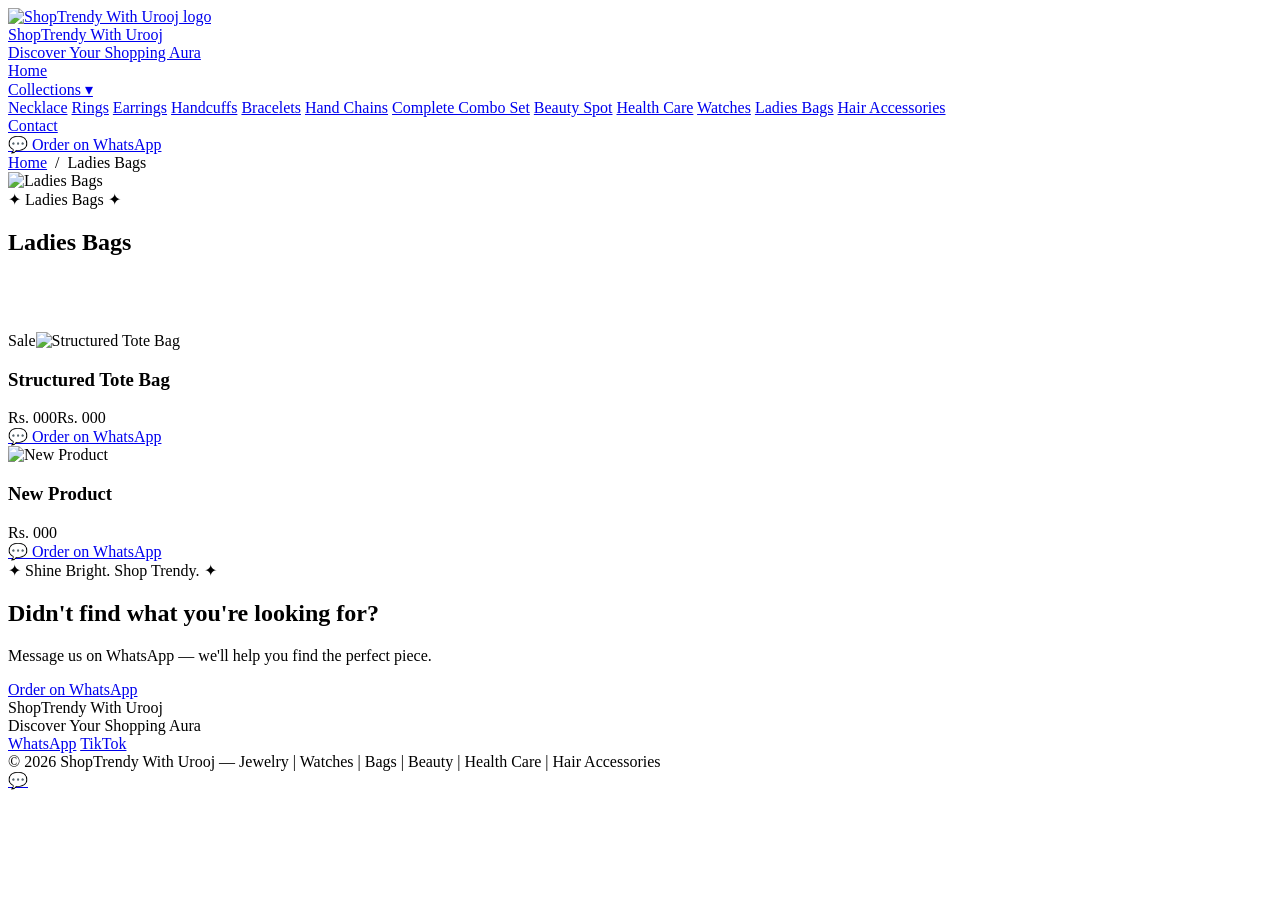
==== bags.html @ 9fc32693 "Add files via upload" ====
<!DOCTYPE html>
<html lang="en">
<head>
<meta charset="UTF-8">
<meta name="viewport" content="width=device-width, initial-scale=1.0">
<title>Ladies Bags — ShopTrendy With Urooj</title>
<meta name="description" content="Ladies Bags collection at ShopTrendy With Urooj — order directly on WhatsApp, nationwide delivery across Pakistan.">
<link rel="icon" type="image/jpeg" href="shop/image/logo.jpg">
<link rel="preconnect" href="https://fonts.googleapis.com">
<link href="https://fonts.googleapis.com/css2?family=Cormorant+Garamond:ital,wght@0,400;0,500;0,600;1,500&family=Dancing+Script:wght@600;700&family=Poppins:wght@300;400;500;600&display=swap" rel="stylesheet">
<link rel="stylesheet" href="shop/style.css">
</head>
<body>

<header>
  <div class="nav">
    <a href="index.html" class="brand">
      <img src="shop/image/logo.jpg" alt="ShopTrendy With Urooj logo">
      <span>
        <div class="brand-name">ShopTrendy With Urooj</div>
        <div class="brand-tag">Discover Your Shopping Aura</div>
      </span>
    </a>
    <nav class="links">
      <a href="index.html">Home</a>
      <div class="nav-dropdown">
        <a href="index.html#collection">Collections ▾</a>
        <div class="nav-dropdown-menu">
          <a href="necklace.html">Necklace</a>
          <a href="rings.html">Rings</a>
          <a href="earrings.html">Earrings</a>
          <a href="handcuffs.html">Handcuffs</a>
          <a href="bracelets.html">Bracelets</a>
          <a href="hand-chains.html">Hand Chains</a>
          <a href="combo-set.html">Complete Combo Set</a>
          <a href="beauty-spot.html">Beauty Spot</a>
          <a href="health-care.html">Health Care</a>
          <a href="watches.html">Watches</a>
          <a href="bags.html">Ladies Bags</a>
          <a href="hair-accessories.html">Hair Accessories</a>
        </div>
      </div>
      <a href="index.html#connect">Contact</a>
    </nav>
    <a class="whatsapp-pill" href="https://wa.me/923288111460?text=Hi%20ShopTrendy%20With%20Urooj%2C%20I%27d%20like%20to%20order" target="_blank" rel="noopener">💬 Order on WhatsApp</a>
  </div>
</header>

<div class="breadcrumb"><a href="index.html">Home</a> &nbsp;/&nbsp; Ladies Bags</div>

<section class="page-hero">
  <img src="shop/image/bag1.jpg" alt="Ladies Bags">
  <div class="page-hero-content">
    <div class="label">✦ Ladies Bags ✦</div>
    <h1 class="script">Ladies Bags</h1>
  </div>
</section>

<section class="section" style="padding-top:56px;">
  <div class="wrap">
    <div class="prod-grid">
      <div class="prod-card reveal">
        <div class="img-wrap"><span class="sale-badge">Sale</span><img src="shop/image/bag1.jpg" alt="Structured Tote Bag"></div>
        <div class="prod-info">
          <h3>Structured Tote Bag</h3>
          <div class="prod-price"><span class="old">Rs. 000</span><span class="new">Rs. 000</span></div>
          <a class="order-btn" href="https://wa.me/923288111460?text=Hi%2C%20I%27d%20like%20to%20order%20the%20Structured%20Tote%20Bag" target="_blank">💬 Order on WhatsApp</a>
        </div>
      </div>
      <div class="prod-card reveal">
        <div class="img-wrap"><img src="shop/image/bag2.jpg" alt="New Product"></div>
        <div class="prod-info">
          <h3>New Product</h3>
          <div class="prod-price"><span class="new">Rs. 000</span></div>
          <a class="order-btn" href="https://wa.me/923288111460?text=Hi%2C%20I%27d%20like%20to%20order%20this%20product" target="_blank">💬 Order on WhatsApp</a>
        </div>
      </div>
    </div>
  </div>
</section>

<div class="cta">
  <div class="label">✦ Shine Bright. Shop Trendy. ✦</div>
  <h2>Didn't find what you're looking for?</h2>
  <p>Message us on WhatsApp — we'll help you find the perfect piece.</p>
  <a class="btn" style="background:var(--charcoal);border-color:var(--charcoal);" href="https://wa.me/923288111460?text=Hi%20ShopTrendy%20With%20Urooj%2C%20I%27d%20like%20to%20order" target="_blank">Order on WhatsApp</a>
</div>

<footer>
  <div class="wrap">
    <div class="brand-name script">ShopTrendy With Urooj</div>
    <div class="label">Discover Your Shopping Aura</div>
    <div class="footer-links">
      <a href="https://wa.me/923288111460" target="_blank">WhatsApp</a>
      <a href="#" target="_blank">TikTok</a>
    </div>
    <div class="footer-copy">© 2026 ShopTrendy With Urooj — Jewelry | Watches | Bags | Beauty | Health Care | Hair Accessories</div>
  </div>
</footer>

<a class="float-wa" href="https://wa.me/923288111460?text=Hi%20ShopTrendy%20With%20Urooj%2C%20I%27d%20like%20to%20order" target="_blank" rel="noopener" aria-label="Order on WhatsApp">💬</a>

<script>
  const header = document.querySelector('header');
  window.addEventListener('scroll', () => {
    header.classList.toggle('scrolled', window.scrollY > 10);
  });
  const revealEls = document.querySelectorAll('.reveal');
  if ('IntersectionObserver' in window) {
    const io = new IntersectionObserver((entries) => {
      entries.forEach(entry => {
        if (entry.isIntersecting) {
          entry.target.classList.add('is-visible');
          io.unobserve(entry.target);
        }
      });
    }, { threshold: 0.15 });
    revealEls.forEach(el => io.observe(el));
  } else {
    revealEls.forEach(el => el.classList.add('is-visible'));
  }
</script>
</body>
</html>
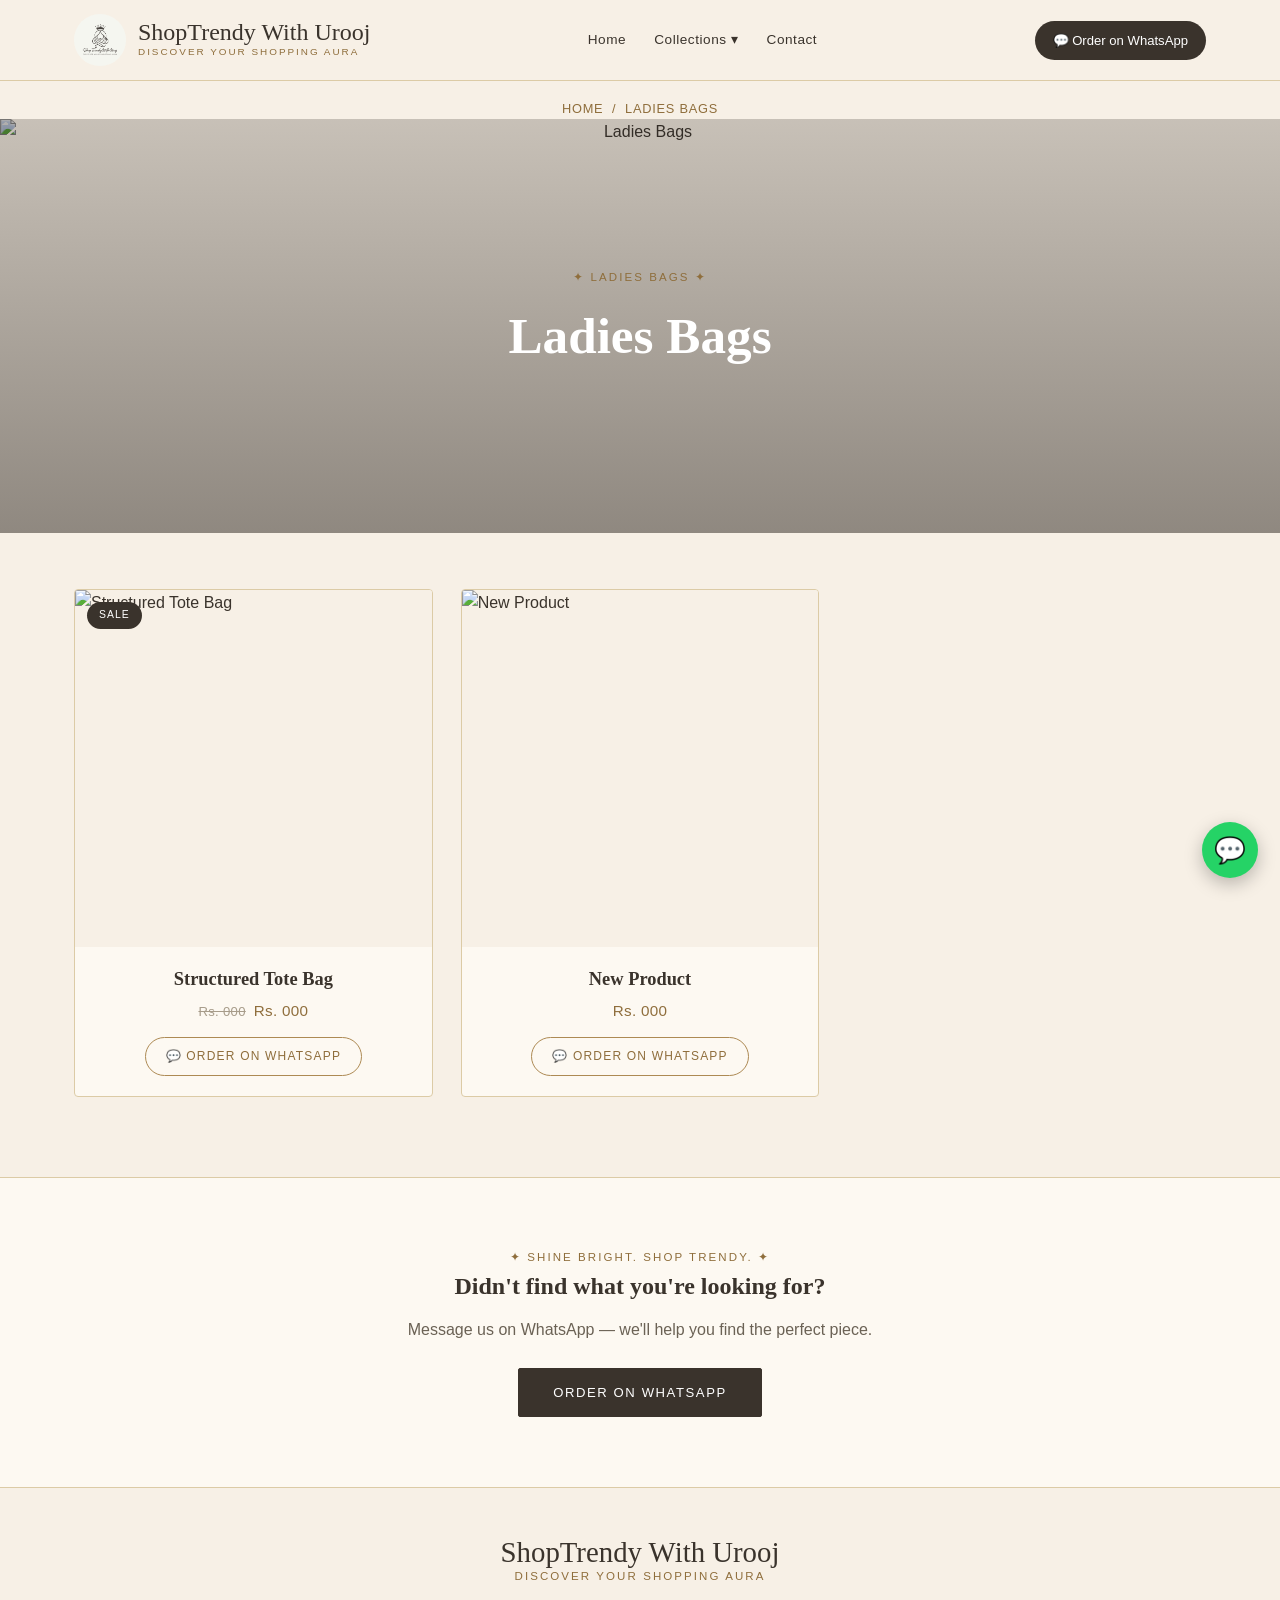
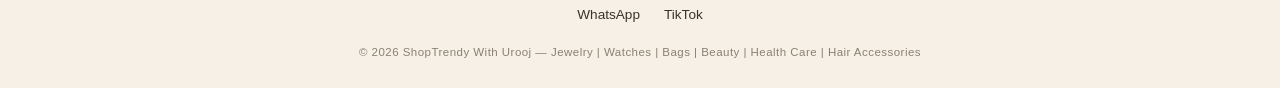
==== commit f037e48f: "Update bags.html" ====
--- a/bags.html
+++ b/bags.html
@@ -5,17 +5,17 @@
 <meta name="viewport" content="width=device-width, initial-scale=1.0">
 <title>Ladies Bags — ShopTrendy With Urooj</title>
 <meta name="description" content="Ladies Bags collection at ShopTrendy With Urooj — order directly on WhatsApp, nationwide delivery across Pakistan.">
-<link rel="icon" type="image/jpeg" href="shop/image/logo.jpg">
+<link rel="icon" type="image/jpeg" href="image/logo.jpg">
 <link rel="preconnect" href="https://fonts.googleapis.com">
 <link href="https://fonts.googleapis.com/css2?family=Cormorant+Garamond:ital,wght@0,400;0,500;0,600;1,500&family=Dancing+Script:wght@600;700&family=Poppins:wght@300;400;500;600&display=swap" rel="stylesheet">
-<link rel="stylesheet" href="shop/style.css">
+<link rel="stylesheet" href="style.css">
 </head>
 <body>
 
 <header>
   <div class="nav">
     <a href="index.html" class="brand">
-      <img src="shop/image/logo.jpg" alt="ShopTrendy With Urooj logo">
+      <img src="image/logo.jpg" alt="ShopTrendy With Urooj logo">
       <span>
         <div class="brand-name">ShopTrendy With Urooj</div>
         <div class="brand-tag">Discover Your Shopping Aura</div>
--- a/style.css
+++ b/style.css
@@ -0,0 +1,141 @@
+:root{
+    --cream:#F7F0E6;
+    --card:#FDF9F2;
+    --charcoal:#3A332C;
+    --gold:#AD8A54;
+    --gold-deep:#8F6E3C;
+    --gold-line:#DCCBA6;
+    --white:#FFFFFF;
+  }
+  *{margin:0;padding:0;box-sizing:border-box;}
+  html{scroll-behavior:smooth;}
+  body{background:var(--cream);color:var(--charcoal);font-family:'Poppins',sans-serif;font-weight:300;line-height:1.6;}
+  h1,h2,h3{font-family:'Cormorant Garamond',serif;font-weight:600;}
+  .script{font-family:'Dancing Script',cursive;}
+  .label{text-transform:uppercase;letter-spacing:.18em;font-size:.72rem;color:var(--gold-deep);font-weight:500;}
+  .sparkle{color:var(--gold);}
+  a{text-decoration:none;color:inherit;}
+  img{max-width:100%;display:block;}
+  .wrap{max-width:1180px;margin:0 auto;padding:0 24px;}
+
+  .divider{display:flex;align-items:center;justify-content:center;gap:14px;margin:14px 0 34px;color:var(--gold);}
+  .divider::before,.divider::after{content:"";width:46px;height:1px;background:var(--gold-line);}
+
+  header{position:sticky;top:0;z-index:50;background:rgba(247,240,230,.92);backdrop-filter:blur(6px);border-bottom:1px solid var(--gold-line);transition:box-shadow .3s;}
+  header.scrolled{box-shadow:0 4px 16px rgba(58,51,44,.08);}
+  .nav{display:flex;align-items:center;justify-content:space-between;padding:14px 24px;max-width:1180px;margin:0 auto;gap:16px;}
+  .brand{display:flex;align-items:center;gap:12px;}
+  .brand img{height:52px;width:52px;object-fit:cover;border-radius:50%;}
+  .brand-name{font-family:'Dancing Script',cursive;font-size:1.5rem;color:var(--charcoal);line-height:1;}
+  .brand-tag{font-size:.62rem;letter-spacing:.2em;text-transform:uppercase;color:var(--gold-deep);}
+  nav.links{display:flex;gap:28px;font-size:.85rem;letter-spacing:.04em;}
+  nav.links a:hover{color:var(--gold-deep);}
+  .whatsapp-pill{display:flex;align-items:center;gap:8px;background:var(--charcoal);color:var(--white);padding:9px 18px;border-radius:30px;font-size:.82rem;white-space:nowrap;}
+  .whatsapp-pill:hover{background:var(--gold-deep);}
+
+  .hero{position:relative;height:78vh;min-height:480px;display:flex;align-items:center;justify-content:center;text-align:center;overflow:hidden;}
+  .hero img{position:absolute;inset:0;width:100%;height:100%;object-fit:cover;filter:brightness(.92);}
+  .hero::after{content:"";position:absolute;inset:0;background:linear-gradient(180deg, rgba(58,51,44,.18), rgba(58,51,44,.5));}
+  .hero-content{position:relative;z-index:2;color:var(--white);padding:0 20px;}
+  .hero-content .label{color:var(--cream);opacity:.9;}
+  .hero-content h1{font-size:clamp(2.4rem,6vw,4.2rem);margin:10px 0;}
+  .hero-content p{font-size:1rem;font-weight:300;max-width:520px;margin:0 auto 26px;opacity:.95;}
+  .btn{display:inline-block;padding:13px 34px;border-radius:2px;background:var(--gold);color:var(--white);font-size:.82rem;letter-spacing:.12em;text-transform:uppercase;border:1px solid var(--gold);transition:.25s;}
+  .btn:hover{background:transparent;color:var(--white);}
+
+  .trust{background:var(--charcoal);color:var(--cream);padding:20px 0;}
+  .trust ul{max-width:1180px;margin:0 auto;padding:0 24px;display:flex;flex-wrap:wrap;justify-content:center;gap:34px;list-style:none;font-size:.78rem;letter-spacing:.1em;text-transform:uppercase;}
+
+  .section{padding:80px 0;}
+  .section-head{text-align:center;margin-bottom:44px;}
+  .section-head h2{font-size:clamp(1.9rem,4vw,2.6rem);}
+  .section-head p{max-width:480px;margin:10px auto 0;font-size:.92rem;color:#6b6255;}
+
+  .cat-select-wrap{max-width:420px;margin:0 auto;position:relative;}
+  .cat-select{
+    width:100%;appearance:none;-webkit-appearance:none;-moz-appearance:none;
+    background:var(--card);border:1.5px solid var(--gold);color:var(--charcoal);
+    font-family:'Poppins',sans-serif;font-size:.95rem;font-weight:400;
+    padding:16px 44px 16px 20px;border-radius:30px;cursor:pointer;
+    letter-spacing:.03em;
+  }
+  .cat-select:focus{outline:none;box-shadow:0 0 0 3px rgba(173,138,84,.25);}
+  .cat-select-wrap::after{
+    content:"▾";position:absolute;right:20px;top:50%;transform:translateY(-50%);
+    color:var(--gold-deep);pointer-events:none;font-size:1rem;
+  }
+
+  .nav-dropdown{position:relative;}
+  .nav-dropdown > a{cursor:pointer;display:flex;align-items:center;gap:4px;}
+  .nav-dropdown-menu{
+    display:none;position:absolute;top:calc(100% + 14px);left:50%;transform:translateX(-50%);
+    background:var(--card);border:1px solid var(--gold-line);border-radius:8px;
+    box-shadow:0 12px 30px rgba(58,51,44,.15);min-width:200px;padding:8px 0;z-index:60;
+  }
+  .nav-dropdown:hover .nav-dropdown-menu,.nav-dropdown:focus-within .nav-dropdown-menu{display:block;}
+  .nav-dropdown-menu a{display:block;padding:9px 20px;font-size:.85rem;white-space:nowrap;}
+  .nav-dropdown-menu a:hover{background:var(--cream);color:var(--gold-deep);}
+
+  .prod-grid{display:grid;grid-template-columns:repeat(3,1fr);gap:28px;}
+  .prod-card{background:var(--card);border:1px solid var(--gold-line);border-radius:4px;overflow:hidden;transition:box-shadow .3s, transform .3s;}
+  .prod-card:hover{box-shadow:0 14px 30px rgba(58,51,44,.12);transform:translateY(-3px);}
+  .prod-card .img-wrap{aspect-ratio:1/1;overflow:hidden;background:var(--cream);position:relative;}
+  .prod-card img{width:100%;height:100%;object-fit:cover;transition:transform .5s;}
+  .prod-card:hover img{transform:scale(1.05);}
+  .sale-badge{position:absolute;top:12px;left:12px;background:var(--charcoal);color:var(--white);font-size:.65rem;letter-spacing:.1em;text-transform:uppercase;padding:5px 12px;border-radius:20px;}
+  .prod-info{padding:18px 18px 20px;text-align:center;}
+  .prod-info h3{font-size:1.15rem;font-weight:600;margin-bottom:4px;}
+  .prod-price{font-size:.95rem;margin-bottom:14px;letter-spacing:.02em;}
+  .prod-price .old{color:#a79c8a;text-decoration:line-through;font-size:.82rem;margin-right:8px;}
+  .prod-price .new{color:var(--gold-deep);font-weight:500;}
+  .order-btn{display:inline-flex;align-items:center;gap:7px;border:1px solid var(--gold);color:var(--gold-deep);padding:9px 20px;border-radius:30px;font-size:.75rem;letter-spacing:.1em;text-transform:uppercase;}
+  .order-btn:hover{background:var(--gold);color:var(--white);}
+
+  .story{background:var(--white);}
+  .story-inner{display:grid;grid-template-columns:1fr 1fr;gap:60px;align-items:center;}
+  .story img{border-radius:6px;}
+  .story h2{margin-bottom:16px;}
+  .story p{color:#6b6255;font-size:.95rem;margin-bottom:14px;}
+  .why-list{list-style:none;margin-top:18px;}
+  .why-list li{display:flex;align-items:center;gap:10px;font-size:.9rem;padding:6px 0;border-bottom:1px solid var(--gold-line);}
+  .why-list li:last-child{border-bottom:none;}
+
+  .info-band{background:var(--charcoal);color:var(--cream);}
+  .info-grid{display:grid;grid-template-columns:repeat(3,1fr);gap:40px;text-align:center;}
+  .info-grid h4{font-family:'Cormorant Garamond',serif;font-size:1.2rem;color:var(--gold);letter-spacing:.06em;text-transform:uppercase;margin-bottom:14px;}
+  .info-grid p, .info-grid a{font-size:.9rem;opacity:.9;display:block;margin-bottom:6px;}
+
+  .cta{text-align:center;background:var(--card);border-top:1px solid var(--gold-line);border-bottom:1px solid var(--gold-line);padding:70px 24px;}
+  .cta h2{margin-bottom:12px;}
+  .cta p{color:#6b6255;margin-bottom:26px;}
+
+  footer{padding:50px 0 26px;text-align:center;}
+  footer .brand-name{font-size:1.8rem;}
+  .footer-links{display:flex;justify-content:center;gap:24px;margin:18px 0;font-size:.85rem;}
+  .footer-copy{font-size:.72rem;color:#8a8072;margin-top:18px;letter-spacing:.04em;}
+
+  .float-wa{position:fixed;bottom:22px;right:22px;z-index:60;background:#25D366;color:#fff;width:56px;height:56px;border-radius:50%;display:flex;align-items:center;justify-content:center;font-size:1.6rem;box-shadow:0 6px 18px rgba(0,0,0,.25);}
+
+  .reveal{opacity:0;transform:translateY(22px);transition:opacity .7s ease, transform .7s ease;}
+  .reveal.is-visible{opacity:1;transform:translateY(0);}
+  @media(prefers-reduced-motion:reduce){.reveal{opacity:1;transform:none;transition:none;}}
+
+  @media(max-width:860px){
+    nav.links{display:none;}
+    .prod-grid{grid-template-columns:repeat(2,1fr);}
+    .story-inner{grid-template-columns:1fr;gap:30px;}
+    .info-grid{grid-template-columns:1fr;gap:30px;}
+  }
+  @media(max-width:480px){
+    .prod-grid{grid-template-columns:1fr;}
+    .trust ul{gap:16px;font-size:.68rem;}
+  }
+
+/* Category page cover */
+.page-hero{position:relative;height:46vh;min-height:320px;display:flex;align-items:center;justify-content:center;text-align:center;overflow:hidden;}
+.page-hero img{position:absolute;inset:0;width:100%;height:100%;object-fit:cover;filter:brightness(.85);}
+.page-hero::after{content:"";position:absolute;inset:0;background:linear-gradient(180deg, rgba(58,51,44,.25), rgba(58,51,44,.55));}
+.page-hero-content{position:relative;z-index:2;color:var(--white);padding:0 20px;}
+.page-hero-content h1{font-size:clamp(2rem,5vw,3.2rem);margin:8px 0;}
+.breadcrumb{font-size:.8rem;letter-spacing:.06em;text-transform:uppercase;color:var(--gold-deep);text-align:center;padding:18px 24px 0;}
+.breadcrumb a:hover{color:var(--charcoal);}
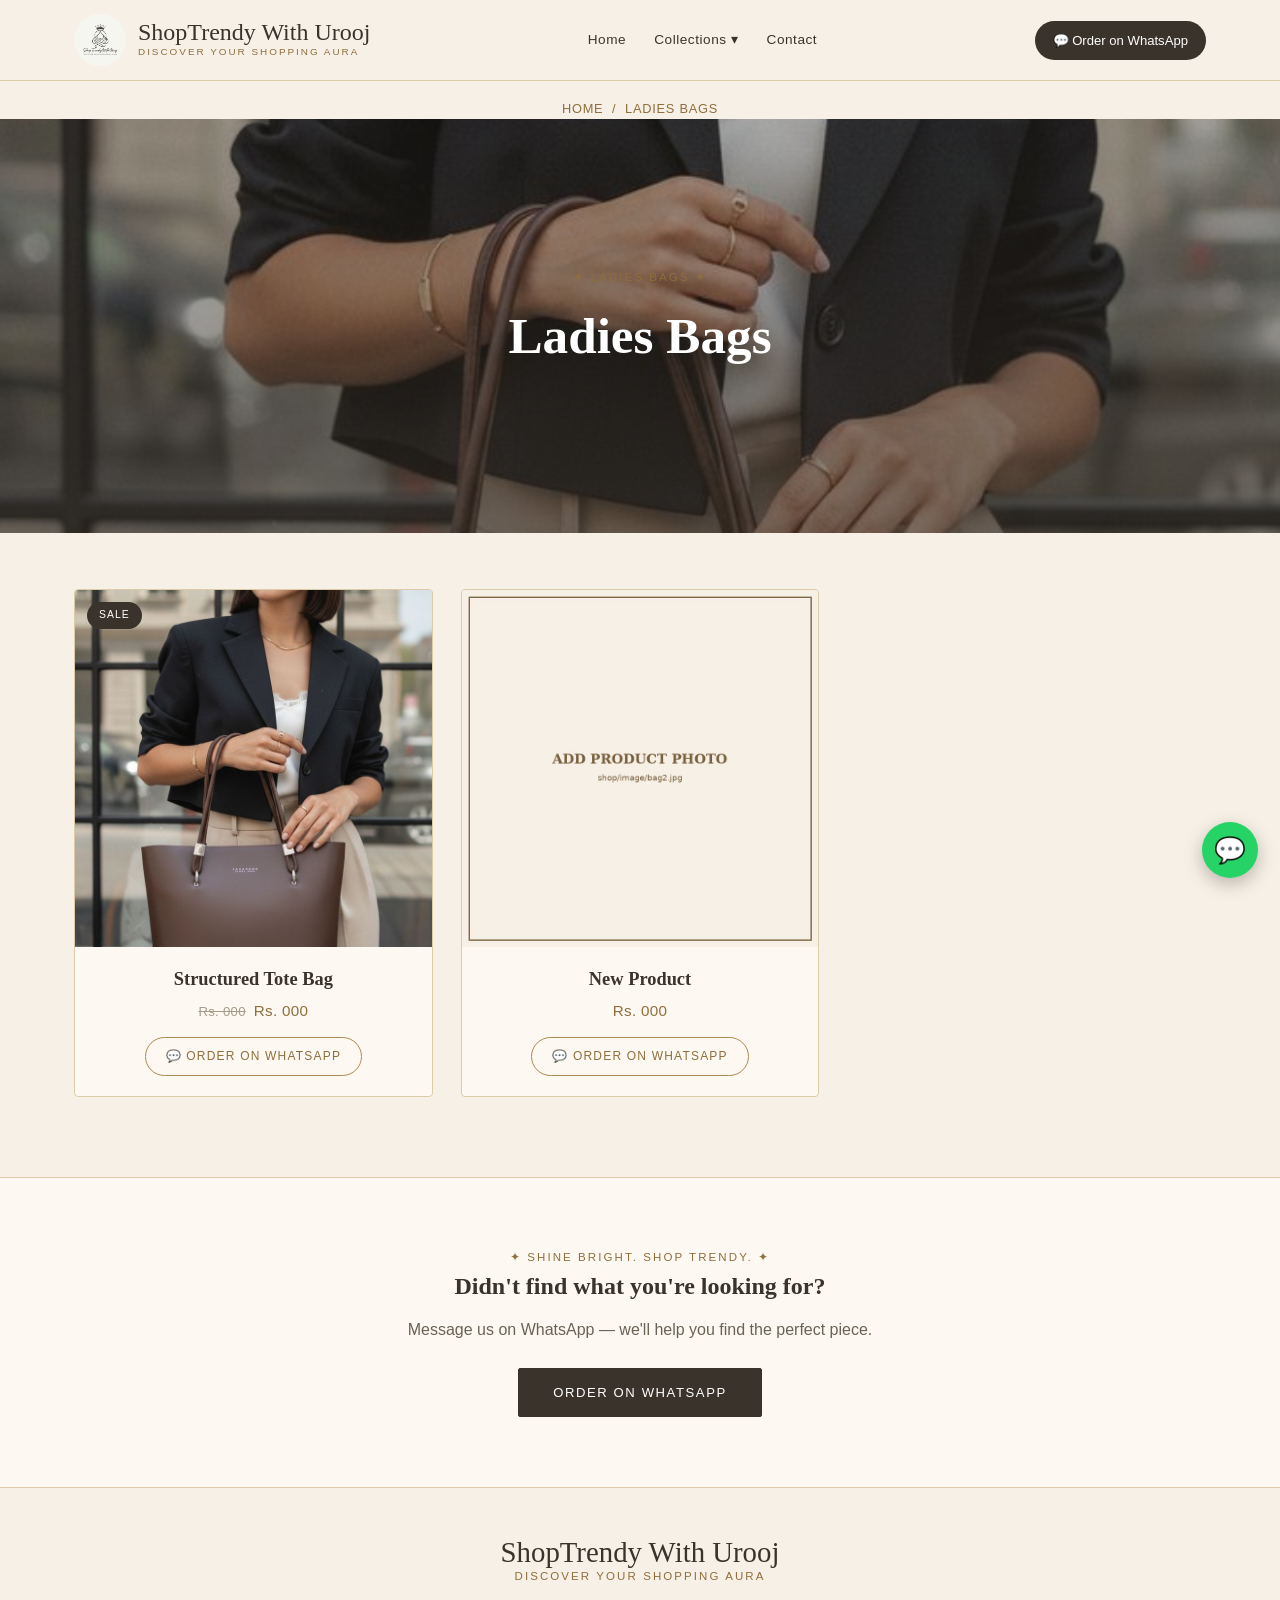
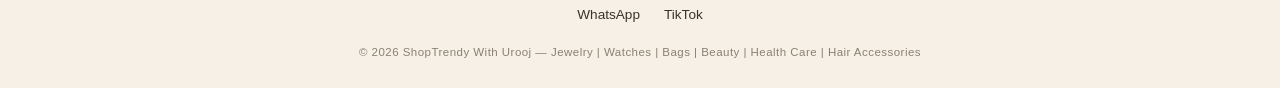
==== commit 693d9564: "Update bags.html" ====
--- a/bags.html
+++ b/bags.html
@@ -5,17 +5,17 @@
 <meta name="viewport" content="width=device-width, initial-scale=1.0">
 <title>Ladies Bags — ShopTrendy With Urooj</title>
 <meta name="description" content="Ladies Bags collection at ShopTrendy With Urooj — order directly on WhatsApp, nationwide delivery across Pakistan.">
-<link rel="icon" type="image/jpeg" href="image/logo.jpg">
+<link rel="icon" type="image/jpeg" href="shop/image/logo.jpg">
 <link rel="preconnect" href="https://fonts.googleapis.com">
 <link href="https://fonts.googleapis.com/css2?family=Cormorant+Garamond:ital,wght@0,400;0,500;0,600;1,500&family=Dancing+Script:wght@600;700&family=Poppins:wght@300;400;500;600&display=swap" rel="stylesheet">
-<link rel="stylesheet" href="style.css">
+<link rel="stylesheet" href="shop/style.css">
 </head>
 <body>
 
 <header>
   <div class="nav">
     <a href="index.html" class="brand">
-      <img src="image/logo.jpg" alt="ShopTrendy With Urooj logo">
+      <img src="shop/image/logo.jpg" alt="ShopTrendy With Urooj logo">
       <span>
         <div class="brand-name">ShopTrendy With Urooj</div>
         <div class="brand-tag">Discover Your Shopping Aura</div>
--- a/shop/style.css
+++ b/shop/style.css
@@ -0,0 +1,141 @@
+:root{
+    --cream:#F7F0E6;
+    --card:#FDF9F2;
+    --charcoal:#3A332C;
+    --gold:#AD8A54;
+    --gold-deep:#8F6E3C;
+    --gold-line:#DCCBA6;
+    --white:#FFFFFF;
+  }
+  *{margin:0;padding:0;box-sizing:border-box;}
+  html{scroll-behavior:smooth;}
+  body{background:var(--cream);color:var(--charcoal);font-family:'Poppins',sans-serif;font-weight:300;line-height:1.6;}
+  h1,h2,h3{font-family:'Cormorant Garamond',serif;font-weight:600;}
+  .script{font-family:'Dancing Script',cursive;}
+  .label{text-transform:uppercase;letter-spacing:.18em;font-size:.72rem;color:var(--gold-deep);font-weight:500;}
+  .sparkle{color:var(--gold);}
+  a{text-decoration:none;color:inherit;}
+  img{max-width:100%;display:block;}
+  .wrap{max-width:1180px;margin:0 auto;padding:0 24px;}
+
+  .divider{display:flex;align-items:center;justify-content:center;gap:14px;margin:14px 0 34px;color:var(--gold);}
+  .divider::before,.divider::after{content:"";width:46px;height:1px;background:var(--gold-line);}
+
+  header{position:sticky;top:0;z-index:50;background:rgba(247,240,230,.92);backdrop-filter:blur(6px);border-bottom:1px solid var(--gold-line);transition:box-shadow .3s;}
+  header.scrolled{box-shadow:0 4px 16px rgba(58,51,44,.08);}
+  .nav{display:flex;align-items:center;justify-content:space-between;padding:14px 24px;max-width:1180px;margin:0 auto;gap:16px;}
+  .brand{display:flex;align-items:center;gap:12px;}
+  .brand img{height:52px;width:52px;object-fit:cover;border-radius:50%;}
+  .brand-name{font-family:'Dancing Script',cursive;font-size:1.5rem;color:var(--charcoal);line-height:1;}
+  .brand-tag{font-size:.62rem;letter-spacing:.2em;text-transform:uppercase;color:var(--gold-deep);}
+  nav.links{display:flex;gap:28px;font-size:.85rem;letter-spacing:.04em;}
+  nav.links a:hover{color:var(--gold-deep);}
+  .whatsapp-pill{display:flex;align-items:center;gap:8px;background:var(--charcoal);color:var(--white);padding:9px 18px;border-radius:30px;font-size:.82rem;white-space:nowrap;}
+  .whatsapp-pill:hover{background:var(--gold-deep);}
+
+  .hero{position:relative;height:78vh;min-height:480px;display:flex;align-items:center;justify-content:center;text-align:center;overflow:hidden;}
+  .hero img{position:absolute;inset:0;width:100%;height:100%;object-fit:cover;filter:brightness(.92);}
+  .hero::after{content:"";position:absolute;inset:0;background:linear-gradient(180deg, rgba(58,51,44,.18), rgba(58,51,44,.5));}
+  .hero-content{position:relative;z-index:2;color:var(--white);padding:0 20px;}
+  .hero-content .label{color:var(--cream);opacity:.9;}
+  .hero-content h1{font-size:clamp(2.4rem,6vw,4.2rem);margin:10px 0;}
+  .hero-content p{font-size:1rem;font-weight:300;max-width:520px;margin:0 auto 26px;opacity:.95;}
+  .btn{display:inline-block;padding:13px 34px;border-radius:2px;background:var(--gold);color:var(--white);font-size:.82rem;letter-spacing:.12em;text-transform:uppercase;border:1px solid var(--gold);transition:.25s;}
+  .btn:hover{background:transparent;color:var(--white);}
+
+  .trust{background:var(--charcoal);color:var(--cream);padding:20px 0;}
+  .trust ul{max-width:1180px;margin:0 auto;padding:0 24px;display:flex;flex-wrap:wrap;justify-content:center;gap:34px;list-style:none;font-size:.78rem;letter-spacing:.1em;text-transform:uppercase;}
+
+  .section{padding:80px 0;}
+  .section-head{text-align:center;margin-bottom:44px;}
+  .section-head h2{font-size:clamp(1.9rem,4vw,2.6rem);}
+  .section-head p{max-width:480px;margin:10px auto 0;font-size:.92rem;color:#6b6255;}
+
+  .cat-select-wrap{max-width:420px;margin:0 auto;position:relative;}
+  .cat-select{
+    width:100%;appearance:none;-webkit-appearance:none;-moz-appearance:none;
+    background:var(--card);border:1.5px solid var(--gold);color:var(--charcoal);
+    font-family:'Poppins',sans-serif;font-size:.95rem;font-weight:400;
+    padding:16px 44px 16px 20px;border-radius:30px;cursor:pointer;
+    letter-spacing:.03em;
+  }
+  .cat-select:focus{outline:none;box-shadow:0 0 0 3px rgba(173,138,84,.25);}
+  .cat-select-wrap::after{
+    content:"▾";position:absolute;right:20px;top:50%;transform:translateY(-50%);
+    color:var(--gold-deep);pointer-events:none;font-size:1rem;
+  }
+
+  .nav-dropdown{position:relative;}
+  .nav-dropdown > a{cursor:pointer;display:flex;align-items:center;gap:4px;}
+  .nav-dropdown-menu{
+    display:none;position:absolute;top:calc(100% + 14px);left:50%;transform:translateX(-50%);
+    background:var(--card);border:1px solid var(--gold-line);border-radius:8px;
+    box-shadow:0 12px 30px rgba(58,51,44,.15);min-width:200px;padding:8px 0;z-index:60;
+  }
+  .nav-dropdown:hover .nav-dropdown-menu,.nav-dropdown:focus-within .nav-dropdown-menu{display:block;}
+  .nav-dropdown-menu a{display:block;padding:9px 20px;font-size:.85rem;white-space:nowrap;}
+  .nav-dropdown-menu a:hover{background:var(--cream);color:var(--gold-deep);}
+
+  .prod-grid{display:grid;grid-template-columns:repeat(3,1fr);gap:28px;}
+  .prod-card{background:var(--card);border:1px solid var(--gold-line);border-radius:4px;overflow:hidden;transition:box-shadow .3s, transform .3s;}
+  .prod-card:hover{box-shadow:0 14px 30px rgba(58,51,44,.12);transform:translateY(-3px);}
+  .prod-card .img-wrap{aspect-ratio:1/1;overflow:hidden;background:var(--cream);position:relative;}
+  .prod-card img{width:100%;height:100%;object-fit:cover;transition:transform .5s;}
+  .prod-card:hover img{transform:scale(1.05);}
+  .sale-badge{position:absolute;top:12px;left:12px;background:var(--charcoal);color:var(--white);font-size:.65rem;letter-spacing:.1em;text-transform:uppercase;padding:5px 12px;border-radius:20px;}
+  .prod-info{padding:18px 18px 20px;text-align:center;}
+  .prod-info h3{font-size:1.15rem;font-weight:600;margin-bottom:4px;}
+  .prod-price{font-size:.95rem;margin-bottom:14px;letter-spacing:.02em;}
+  .prod-price .old{color:#a79c8a;text-decoration:line-through;font-size:.82rem;margin-right:8px;}
+  .prod-price .new{color:var(--gold-deep);font-weight:500;}
+  .order-btn{display:inline-flex;align-items:center;gap:7px;border:1px solid var(--gold);color:var(--gold-deep);padding:9px 20px;border-radius:30px;font-size:.75rem;letter-spacing:.1em;text-transform:uppercase;}
+  .order-btn:hover{background:var(--gold);color:var(--white);}
+
+  .story{background:var(--white);}
+  .story-inner{display:grid;grid-template-columns:1fr 1fr;gap:60px;align-items:center;}
+  .story img{border-radius:6px;}
+  .story h2{margin-bottom:16px;}
+  .story p{color:#6b6255;font-size:.95rem;margin-bottom:14px;}
+  .why-list{list-style:none;margin-top:18px;}
+  .why-list li{display:flex;align-items:center;gap:10px;font-size:.9rem;padding:6px 0;border-bottom:1px solid var(--gold-line);}
+  .why-list li:last-child{border-bottom:none;}
+
+  .info-band{background:var(--charcoal);color:var(--cream);}
+  .info-grid{display:grid;grid-template-columns:repeat(3,1fr);gap:40px;text-align:center;}
+  .info-grid h4{font-family:'Cormorant Garamond',serif;font-size:1.2rem;color:var(--gold);letter-spacing:.06em;text-transform:uppercase;margin-bottom:14px;}
+  .info-grid p, .info-grid a{font-size:.9rem;opacity:.9;display:block;margin-bottom:6px;}
+
+  .cta{text-align:center;background:var(--card);border-top:1px solid var(--gold-line);border-bottom:1px solid var(--gold-line);padding:70px 24px;}
+  .cta h2{margin-bottom:12px;}
+  .cta p{color:#6b6255;margin-bottom:26px;}
+
+  footer{padding:50px 0 26px;text-align:center;}
+  footer .brand-name{font-size:1.8rem;}
+  .footer-links{display:flex;justify-content:center;gap:24px;margin:18px 0;font-size:.85rem;}
+  .footer-copy{font-size:.72rem;color:#8a8072;margin-top:18px;letter-spacing:.04em;}
+
+  .float-wa{position:fixed;bottom:22px;right:22px;z-index:60;background:#25D366;color:#fff;width:56px;height:56px;border-radius:50%;display:flex;align-items:center;justify-content:center;font-size:1.6rem;box-shadow:0 6px 18px rgba(0,0,0,.25);}
+
+  .reveal{opacity:0;transform:translateY(22px);transition:opacity .7s ease, transform .7s ease;}
+  .reveal.is-visible{opacity:1;transform:translateY(0);}
+  @media(prefers-reduced-motion:reduce){.reveal{opacity:1;transform:none;transition:none;}}
+
+  @media(max-width:860px){
+    nav.links{display:none;}
+    .prod-grid{grid-template-columns:repeat(2,1fr);}
+    .story-inner{grid-template-columns:1fr;gap:30px;}
+    .info-grid{grid-template-columns:1fr;gap:30px;}
+  }
+  @media(max-width:480px){
+    .prod-grid{grid-template-columns:1fr;}
+    .trust ul{gap:16px;font-size:.68rem;}
+  }
+
+/* Category page cover */
+.page-hero{position:relative;height:46vh;min-height:320px;display:flex;align-items:center;justify-content:center;text-align:center;overflow:hidden;}
+.page-hero img{position:absolute;inset:0;width:100%;height:100%;object-fit:cover;filter:brightness(.85);}
+.page-hero::after{content:"";position:absolute;inset:0;background:linear-gradient(180deg, rgba(58,51,44,.25), rgba(58,51,44,.55));}
+.page-hero-content{position:relative;z-index:2;color:var(--white);padding:0 20px;}
+.page-hero-content h1{font-size:clamp(2rem,5vw,3.2rem);margin:8px 0;}
+.breadcrumb{font-size:.8rem;letter-spacing:.06em;text-transform:uppercase;color:var(--gold-deep);text-align:center;padding:18px 24px 0;}
+.breadcrumb a:hover{color:var(--charcoal);}
